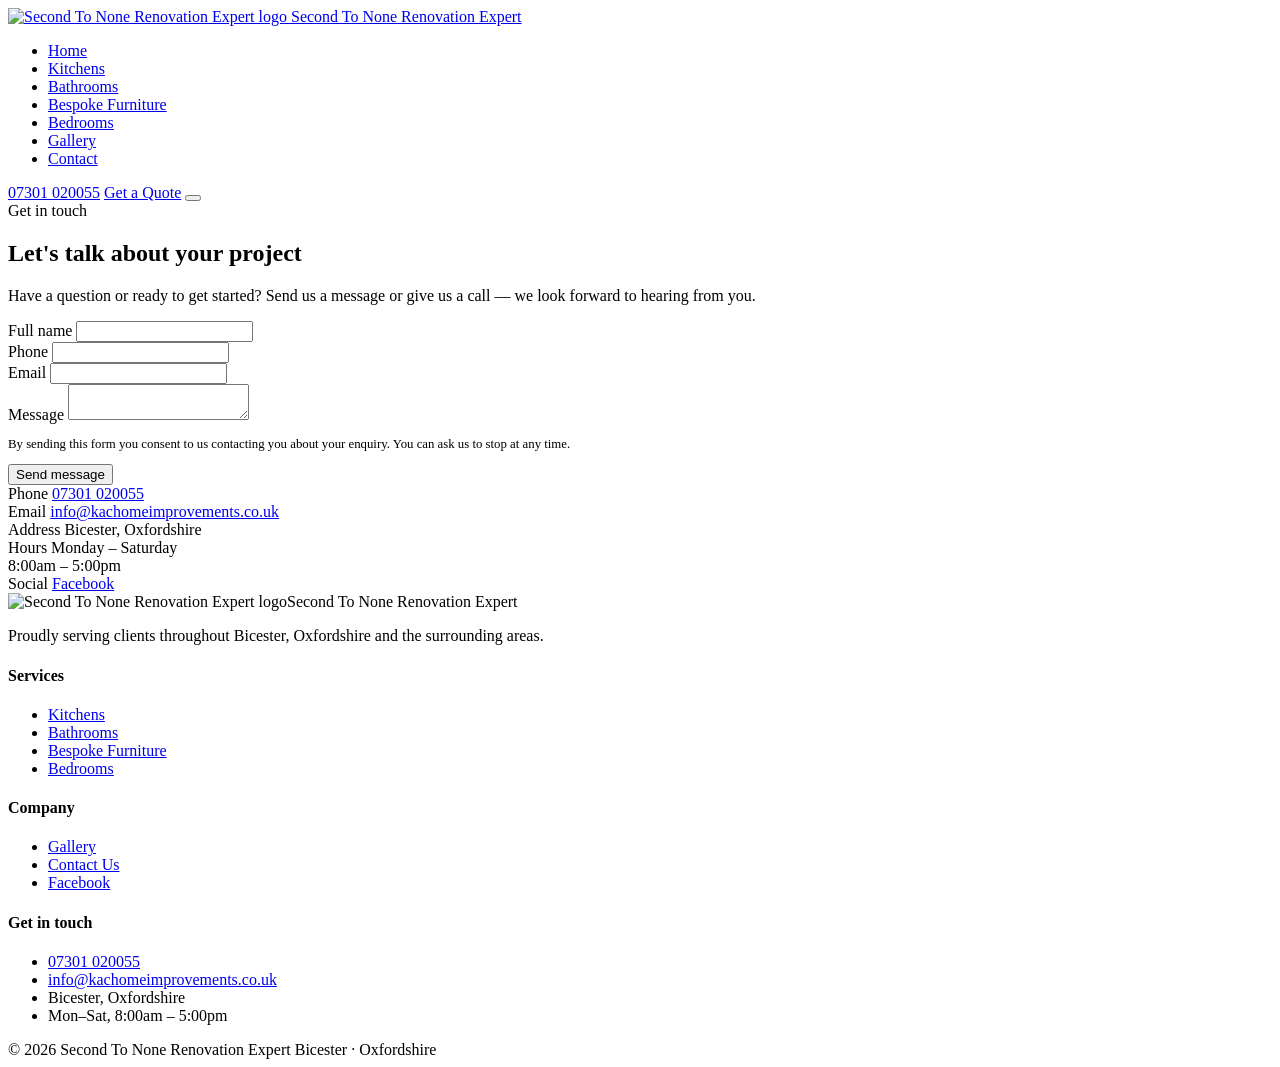
==== contact.html @ 5cae21c5 "changed text on pages and updated contact details" ====
<!DOCTYPE html>
<html lang="en-GB">
<head>
  <meta charset="UTF-8" />
  <meta name="viewport" content="width=device-width, initial-scale=1" />
  <title>Contact Us | Second To None Renovation Expert, Bicester, Oxfordshire</title>
  <meta name="description" content="Contact Second To None Renovation Expert in Bicester for kitchens, bathrooms, bespoke furniture and refurbishments across Oxfordshire. Call 07301 020055." />
  <link rel="stylesheet" href="css/style.css" />
  <link rel="preconnect" href="https://fonts.googleapis.com" />
  <link rel="preconnect" href="https://fonts.gstatic.com" crossorigin />
  <link href="https://fonts.googleapis.com/css2?family=Bricolage+Grotesque:opsz,wght@12..96,400;12..96,600;12..96,700;12..96,800&family=Inter:wght@400;500;600&family=Space+Mono:wght@400;700&display=swap" rel="stylesheet" />
</head>
<body>

  <header class="site-header">
    <div class="container header-inner">
      <a href="index.html" class="logo">
        <img src="images/logo.jpg" alt="Second To None Renovation Expert logo" class="logo-img" />
        <span>
          <span class="logo-mark">Second To None</span>
          <span class="logo-text">Renovation Expert</span>
        </span>
      </a>
      <nav>
        <ul class="nav-links">
          <li><a href="index.html">Home</a></li>
          <li><a href="kitchens.html">Kitchens</a></li>
          <li><a href="bathrooms.html">Bathrooms</a></li>
          <li><a href="furniture.html">Bespoke Furniture</a></li>
          <li><a href="bedrooms.html">Bedrooms</a></li>
          <li><a href="gallery.html">Gallery</a></li>
          <li><a href="contact.html" class="active">Contact</a></li>
        </ul>
      </nav>
      <div class="header-cta">
        <a href="tel:+447301020055" class="header-phone">07301 020055</a>
        <a href="contact.html" class="btn btn-primary">Get a Quote</a>
        <button class="nav-toggle" aria-label="Open menu"><span></span><span></span><span></span></button>
      </div>
    </div>
  </header>

  <section class="page-hero">
    <div class="container">
      <span class="eyebrow">Get in touch</span>
      <h1>Let's talk about your project</h1>
      <p>Have a question or ready to get started? Send us a message or give us a
         call &mdash; we look forward to hearing from you.</p>
    </div>
  </section>

  <section class="section">
    <div class="container contact-grid">

      <div class="reveal">
        <form class="contact-form"
              action="https://formspree.io/f/YOUR_FORM_ID"
              method="POST">
          <div>
            <label for="name">Full name</label>
            <input type="text" id="name" name="name" required />
          </div>
          <div>
            <label for="phone">Phone</label>
            <input type="tel" id="phone" name="phone" />
          </div>
          <div>
            <label for="email">Email</label>
            <input type="email" id="email" name="email" required />
          </div>
          <div>
            <label for="message">Message</label>
            <textarea id="message" name="message" required></textarea>
          </div>
          <p style="font-size:0.8rem;color:var(--muted);">
            By sending this form you consent to us contacting you about your
            enquiry. You can ask us to stop at any time.
          </p>
          <button type="submit" class="btn btn-primary">Send message</button>
        </form>
      </div>

          <div class="reveal">
        <div class="contact-detail">
          <span class="label">Phone</span>
          <a href="tel:+447301020055">07301 020055</a>
        </div>
        <div class="contact-detail">
          <span class="label">Email</span>
          <a href="mailto:info@kachomeimprovements.co.uk">info@kachomeimprovements.co.uk</a>
        </div>
        <div class="contact-detail">
          <span class="label">Address</span>
          <span>Bicester, Oxfordshire</span>
        </div>
        <div class="contact-detail">
          <span class="label">Hours</span>
          <span>Monday &ndash; Saturday<br />8:00am &ndash; 5:00pm</span>
        </div>
        <div class="contact-detail" style="border-bottom:none;">
          <span class="label">Social</span>
          <a href="https://www.facebook.com/SecondToNoneRenovationExpert/" target="_blank" rel="noopener">Facebook</a>
        </div>
      </div>

    </div>
  </section>

  <footer class="site-footer">
    <div class="container">
      <div class="footer-grid">
        <div class="footer-brand">
          <div class="logo"><img src="images/logo.jpg" alt="Second To None Renovation Expert logo" /><span><span class="logo-mark">Second To None</span> <span class="logo-text">Renovation Expert</span></span></div>
          <p>Proudly serving clients throughout Bicester, Oxfordshire and the surrounding areas.</p>
        </div>
        <div>
          <h4>Services</h4>
          <ul class="footer-links">
            <li><a href="kitchens.html">Kitchens</a></li>
            <li><a href="bathrooms.html">Bathrooms</a></li>
            <li><a href="furniture.html">Bespoke Furniture</a></li>
            <li><a href="bedrooms.html">Bedrooms</a></li>
          </ul>
        </div>
        <div>
          <h4>Company</h4>
          <ul class="footer-links">
            <li><a href="gallery.html">Gallery</a></li>
            <li><a href="contact.html">Contact Us</a></li>
            <li><a href="https://www.facebook.com/SecondToNoneRenovationExpert/" target="_blank" rel="noopener">Facebook</a></li>
          </ul>
        </div>
        <div>
          <h4>Get in touch</h4>
          <ul class="footer-links">
            <li><a href="tel:+447301020055">07301 020055</a></li>
            <li><a href="mailto:info@kachomeimprovements.co.uk">info@kachomeimprovements.co.uk</a></li>
            <li>Bicester, Oxfordshire</li>
            <li>Mon&ndash;Sat, 8:00am &ndash; 5:00pm</li>
          </ul>
        </div>
      </div>
      <div class="footer-bottom">
        <span>&copy; 2026 Second To None Renovation Expert</span>
        <span>Bicester &middot; Oxfordshire</span>
      </div>
    </div>
  </footer>

  <script src="js/main.js"></script>
</body>
</html>
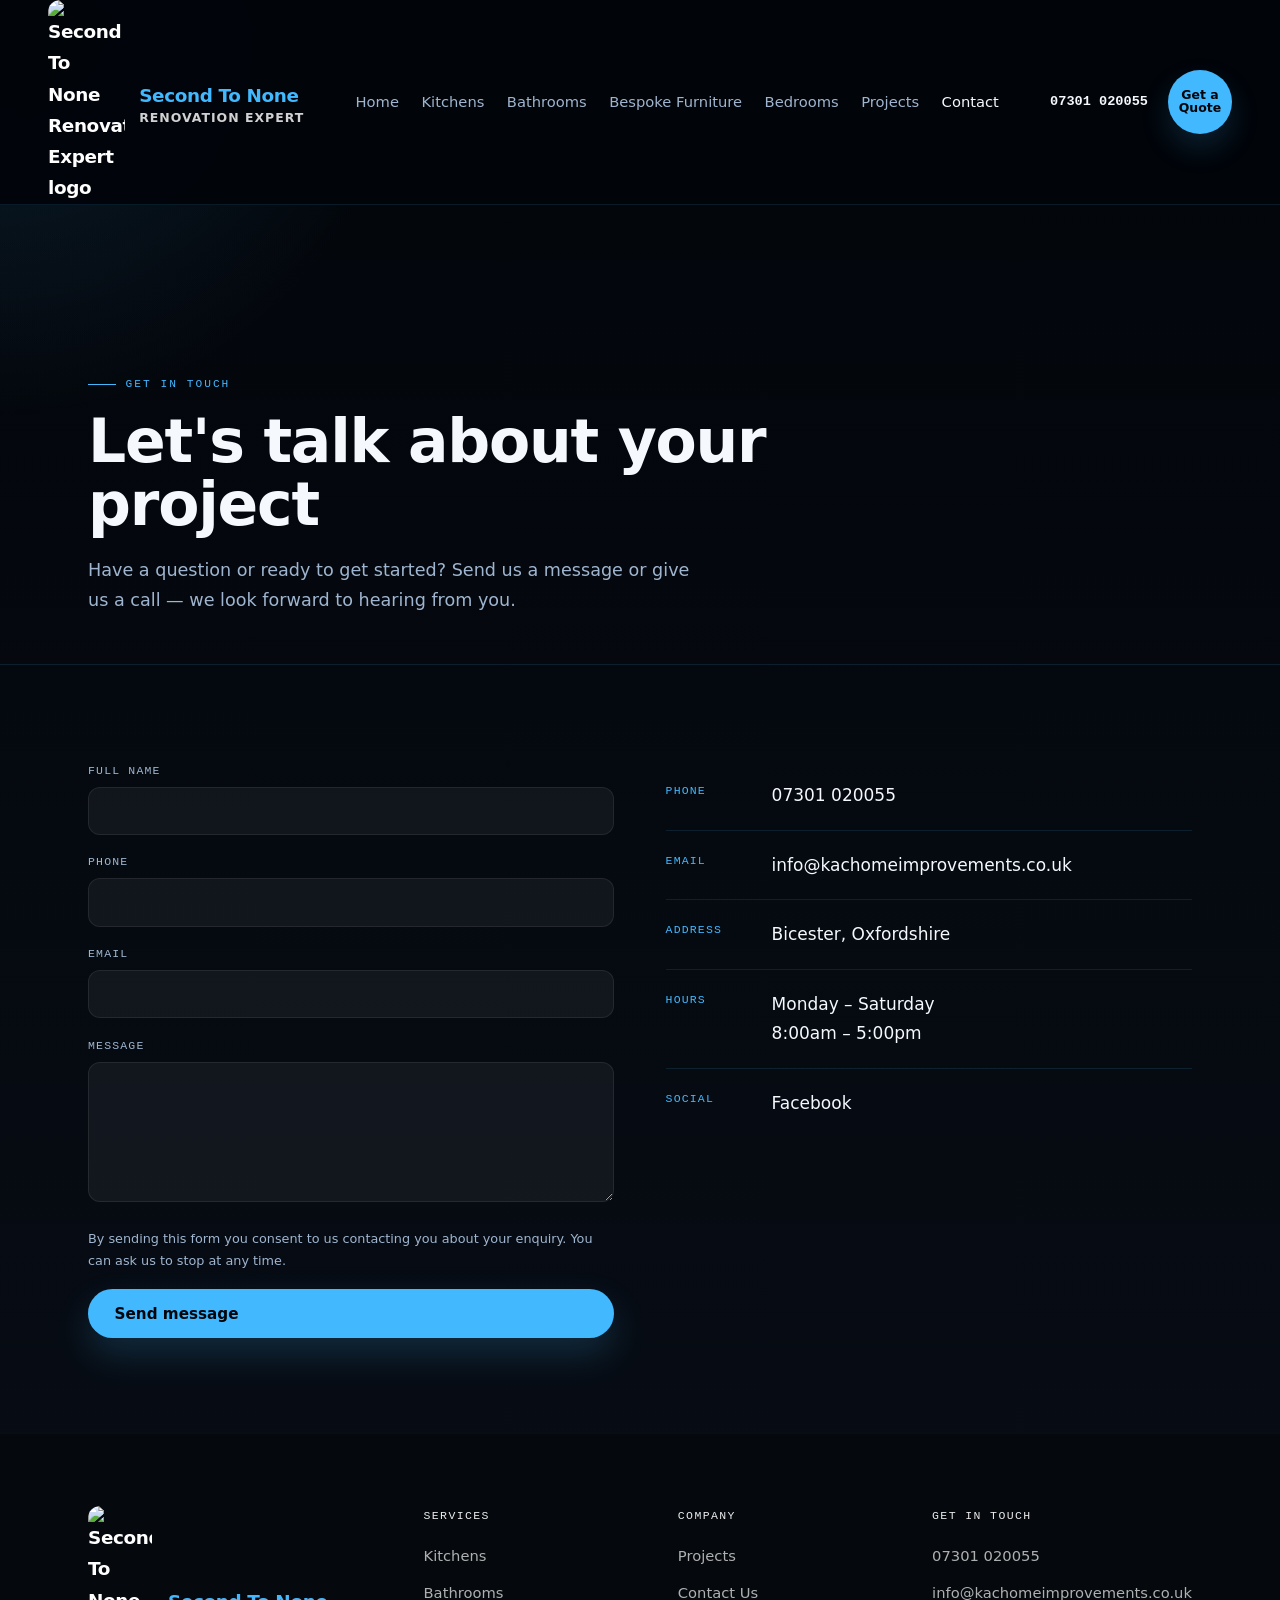
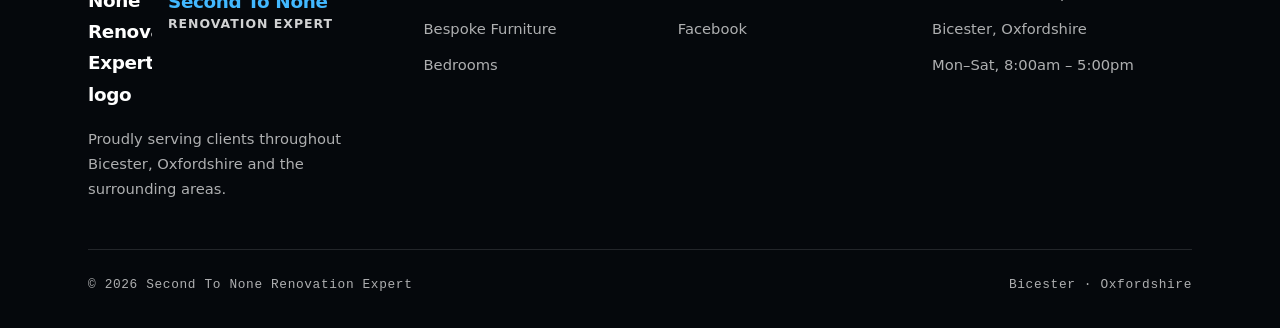
==== commit 40522ee6: "connected the company email to the contact me page" ====
--- a/contact.html
+++ b/contact.html
@@ -28,7 +28,7 @@
           <li><a href="bathrooms.html">Bathrooms</a></li>
           <li><a href="furniture.html">Bespoke Furniture</a></li>
           <li><a href="bedrooms.html">Bedrooms</a></li>
-          <li><a href="gallery.html">Gallery</a></li>
+          <li><a href="projects.html">Projects</a></li>
           <li><a href="contact.html" class="active">Contact</a></li>
         </ul>
       </nav>
@@ -54,8 +54,11 @@
 
       <div class="reveal">
         <form class="contact-form"
-              action="https://formspree.io/f/YOUR_FORM_ID"
+              action="https://formsubmit.co/second2nonerenovations@gmail.com"
               method="POST">
+          <input type="hidden" name="_subject" value="New enquiry from website" />
+          <input type="hidden" name="_template" value="table" />
+          <input type="hidden" name="_captcha" value="false" />
           <div>
             <label for="name">Full name</label>
             <input type="text" id="name" name="name" required />
@@ -125,7 +128,7 @@
         <div>
           <h4>Company</h4>
           <ul class="footer-links">
-            <li><a href="gallery.html">Gallery</a></li>
+            <li><a href="projects.html">Projects</a></li>
             <li><a href="contact.html">Contact Us</a></li>
             <li><a href="https://www.facebook.com/SecondToNoneRenovationExpert/" target="_blank" rel="noopener">Facebook</a></li>
           </ul>
--- a/css/style.css
+++ b/css/style.css
@@ -0,0 +1,1012 @@
+/* =================================================================
+   K.A.C Home Improvements - main stylesheet
+   One file styles the whole site. Edit colours and fonts here once
+   and every page updates.
+   ================================================================= */
+
+/* -----------------------------------------------------------------
+   1. DESIGN TOKENS
+   These are the site's colours, fonts and spacing in one place.
+   Change a value here and it changes everywhere.
+   ----------------------------------------------------------------- */
+:root {
+  /* Colours */
+  --ink: #f5f8fc;          /* light text for dark background */
+  --forest: #07090f;       /* deep black used for dark sections */
+  --forest-2: #101827;     /* slightly lighter surface for cards */
+  --brass: #42b8ff;        /* bright accent for buttons and highlights */
+  --brass-dark: #1f76b3;   /* darker blue for hover states */
+  --paper: #02050a;        /* rich page background */
+  --stone: #111a26;        /* muted surface for cards and borders */
+  --surface: #101828;      /* card surface on dark background */
+  --sage: rgba(66, 184, 255, 0.12); /* cool glassy overlay */
+  --muted: #9fb5cf;        /* soft blue-grey for secondary text */
+
+  /* A faint hairline colour used for thin dividing lines */
+  --line: rgba(66, 184, 255, 0.12);
+
+  /* Fonts */
+  --font-display: "Bricolage Grotesque", system-ui, sans-serif; /* headings */
+  --font-body: "Inter", system-ui, sans-serif;                  /* normal text */
+  --font-mono: "Space Mono", ui-monospace, monospace;           /* small labels */
+
+  /* Page width and standard spacing */
+  --max-width: 1200px;
+  --gap: clamp(1.5rem, 4vw, 4rem);
+}
+
+/* -----------------------------------------------------------------
+   2. BASE RESET
+   A few sensible defaults so things look the same in every browser.
+   ----------------------------------------------------------------- */
+* {
+  margin: 0;
+  padding: 0;
+  box-sizing: border-box;
+}
+
+html {
+  scroll-behavior: smooth;
+}
+
+body {
+  font-family: var(--font-body);
+  color: var(--ink);
+  background: radial-gradient(circle at top left, rgba(66, 184, 255, 0.14), transparent 18%), linear-gradient(180deg, #02050a 0%, #090f18 100%);
+  line-height: 1.7;
+  font-size: 1.0625rem;
+  -webkit-font-smoothing: antialiased;
+  overflow-x: hidden; /* safety: never allow sideways scrolling */
+}
+
+img {
+  max-width: 100%;
+  display: block;
+}
+
+a {
+  color: inherit;
+  text-decoration: none;
+}
+
+/* -----------------------------------------------------------------
+   3. SHARED HELPERS
+   Small reusable pieces used across many pages.
+   ----------------------------------------------------------------- */
+
+/* Keeps content centred and stops it getting too wide */
+.container {
+  width: 100%;
+  max-width: var(--max-width);
+  margin: 0 auto;
+  padding: 0 clamp(1.25rem, 5vw, 3rem);
+}
+
+/* The small monospaced label, e.g. "01 / KITCHENS" */
+.eyebrow {
+  font-family: var(--font-mono);
+  font-size: 0.7rem;
+  letter-spacing: 0.18em;
+  text-transform: uppercase;
+  color: var(--brass);
+  display: inline-flex;
+  align-items: center;
+  gap: 0.6rem;
+}
+
+/* A short brass line often shown next to the eyebrow */
+.eyebrow::before {
+  content: "";
+  width: 1.75rem;
+  height: 1px;
+  background: var(--brass);
+}
+
+/* All main headings use the display font and tight spacing */
+h1, h2, h3 {
+  font-family: var(--font-display);
+  line-height: 1.05;
+  letter-spacing: -0.02em;
+  font-weight: 700;
+}
+
+h1 { font-size: clamp(2.5rem, 6vw, 4.75rem); }
+h2 { font-size: clamp(1.9rem, 3.8vw, 3rem); }
+h3 { font-size: 1.3rem; }
+
+/* Buttons -------------------------------------------------------- */
+.btn {
+  display: inline-flex;
+  align-items: center;
+  gap: 0.55rem;
+  font-family: var(--font-body);
+  font-weight: 600;
+  font-size: 0.95rem;
+  padding: 0.9rem 1.6rem;
+  border-radius: 999px;
+  border: 1px solid transparent;
+  cursor: pointer;
+  transition: background 0.2s ease, color 0.2s ease, transform 0.2s ease, border-color 0.2s ease;
+}
+
+/* Solid accent button */
+.btn-primary {
+  background: var(--brass);
+  color: #02050a;
+  border-color: transparent;
+  box-shadow: 0 16px 35px rgba(66, 184, 255, 0.18);
+}
+.btn-primary:hover {
+  background: var(--brass-dark);
+  transform: translateY(-2px);
+}
+
+/* Outlined button - secondary action */
+.btn-outline {
+  background: transparent;
+  border-color: var(--brass);
+  color: var(--brass);
+}
+.btn-outline:hover {
+  background: rgba(66, 184, 255, 0.12);
+  color: #fff;
+  transform: translateY(-2px);
+}
+
+/* A lighter outline used on dark backgrounds */
+.btn-outline-light {
+  background: transparent;
+  border-color: rgba(255, 255, 255, 0.4);
+  color: #fff;
+}
+.btn-outline-light:hover {
+  background: #fff;
+  color: var(--ink);
+  transform: translateY(-2px);
+}
+
+/* -----------------------------------------------------------------
+   4. HEADER + NAVIGATION
+   Sticky bar at the top of every page.
+   ----------------------------------------------------------------- */
+.site-header {
+  position: sticky;
+  top: 0;
+  z-index: 100;
+  background: rgba(2, 5, 10, 0.96);
+  backdrop-filter: blur(10px);
+  border-bottom: 1px solid rgba(66, 184, 255, 0.12);
+  padding: 0 clamp(1rem, 3vw, 2rem);
+}
+
+.header-inner {
+  display: flex;
+  align-items: center;
+  justify-content: space-between;
+  gap: 1.5rem;
+  min-height: 88px;
+  padding: 0 0.5rem;
+}
+
+/* The logo / company name */
+.logo {
+  font-family: var(--font-display);
+  font-weight: 800;
+  font-size: 1.15rem;
+  letter-spacing: -0.02em;
+  display: inline-flex;
+  align-items: center;
+  gap: 0.9rem;
+  color: #fff;
+}
+.logo-img {
+  width: 4.8rem;
+  height: auto;
+  display: block;
+  border-radius: 0.75rem;
+}
+.logo .logo-mark {
+  color: var(--brass);
+  display: block;
+}
+.logo .logo-text {
+  color: rgba(255, 255, 255, 0.82);
+  font-family: var(--font-body);
+  font-size: 0.78rem;
+  font-weight: 600;
+  letter-spacing: 0.08em;
+  line-height: 1.05;
+  text-transform: uppercase;
+  display: block;
+}
+
+/* The list of nav links */
+.nav-links {
+  display: flex;
+  align-items: center;
+  gap: 1.4rem;
+  list-style: none;
+}
+.nav-links a {
+  font-size: 0.92rem;
+  font-weight: 500;
+  color: var(--muted);
+  transition: color 0.2s ease;
+  white-space: nowrap;
+}
+.nav-links a:hover,
+.nav-links a.active {
+  color: var(--ink);
+}
+
+/* The phone number / call button on the right of the header */
+.header-cta {
+  display: flex;
+  align-items: center;
+  gap: 1rem;
+}
+.header-phone {
+  font-family: var(--font-mono);
+  font-size: 0.85rem;
+  font-weight: 700;
+  white-space: nowrap;
+}
+
+/* Make the top-right 'Get a Quote' action a perfect circular CTA */
+.header-cta .btn-primary {
+  width: 64px;
+  height: 64px;
+  padding: 0;
+  border-radius: 50%;
+  display: inline-flex;
+  align-items: center;
+  justify-content: center;
+  text-align: center;
+  line-height: 1;
+  font-size: 0.78rem;
+  box-shadow: 0 14px 30px rgba(66, 184, 255, 0.16);
+  white-space: normal; /* allow wrapping but keep centered */
+}
+
+/* Slightly increase gap so the phone and CTA breathe */
+.header-cta { gap: 1.25rem; }
+
+/* Ensure the circular CTA sits vertically centered in the header */
+.site-header .header-cta .btn-primary { margin-top: 0; }
+
+/* The hamburger button - hidden on desktop, shown on mobile */
+.nav-toggle {
+  display: none;
+  background: none;
+  border: none;
+  cursor: pointer;
+  padding: 0.5rem;
+}
+.nav-toggle span {
+  display: block;
+  width: 24px;
+  height: 2px;
+  background: var(--ink);
+  margin: 5px 0;
+  transition: transform 0.3s ease, opacity 0.3s ease;
+}
+
+/* -----------------------------------------------------------------
+   5. HERO (top section of the home page)
+   ----------------------------------------------------------------- */
+.hero {
+  position: relative;
+  overflow: hidden;
+  padding: clamp(3.5rem, 8vw, 6.5rem) 0 clamp(3rem, 6vw, 5rem);
+  background: transparent;
+  border-radius: 32px;
+  min-height: 650px;
+}
+.hero-background {
+  position: absolute;
+  inset: 0;
+  z-index: 0;
+}
+.hero-bg-slide {
+  position: absolute;
+  inset: 0;
+  background-size: cover;
+  background-position: center;
+  opacity: 0;
+  transition: opacity 1.2s ease;
+  filter: brightness(0.45) saturate(0.95) contrast(1.05);
+}
+.hero-bg-slide::after {
+  content: "";
+  position: absolute;
+  inset: 0;
+  background: linear-gradient(180deg, rgba(2, 5, 10, 0.08), rgba(2, 5, 10, 0.84));
+}
+.hero-bg-slide.active {
+  opacity: 1;
+}
+.hero-grid {
+  position: relative;
+  z-index: 1;
+  display: grid;
+  grid-template-columns: 1fr;
+  gap: var(--gap);
+  align-items: center;
+  justify-items: start;
+}
+.hero-text {
+  max-width: 42rem;
+  padding-top: 6rem;
+}
+.hero-logo {
+  position: absolute;
+  top: 2rem;
+  left: 2rem;
+  width: 11rem;
+  z-index: 3;
+}
+.hero-logo img {
+  width: 100%;
+  height: auto;
+  display: block;
+}
+.hero-image {
+  width: 100%;
+  max-width: 35rem;
+}
+.hero-carousel {
+  position: relative;
+  border-radius: 28px;
+  overflow: hidden;
+  border: 1px solid rgba(255, 255, 255, 0.08);
+  min-height: 520px;
+  background: rgba(255, 255, 255, 0.03);
+}
+.hero-slide {
+  position: absolute;
+  inset: 0;
+  background-size: cover;
+  background-position: center;
+  opacity: 0;
+  transition: opacity 0.6s ease;
+  display: flex;
+  align-items: flex-end;
+  justify-content: flex-start;
+}
+.hero-slide.active {
+  opacity: 1;
+}
+.hero-slide::after {
+  content: "";
+  position: absolute;
+  inset: 0;
+  background: linear-gradient(180deg, transparent 40%, rgba(2, 5, 10, 0.55));
+}
+.slide-label {
+  position: relative;
+  z-index: 1;
+  font-family: var(--font-mono);
+  font-size: 0.75rem;
+  color: rgba(255, 255, 255, 0.9);
+  text-transform: uppercase;
+  letter-spacing: 0.12em;
+  padding: 1rem 1.25rem 1.25rem;
+  line-height: 1.3;
+}
+.hero-arrow {
+  position: absolute;
+  top: 50%;
+  transform: translateY(-50%);
+  width: 3rem;
+  height: 3rem;
+  border-radius: 999px;
+  border: 1px solid rgba(255, 255, 255, 0.15);
+  background: rgba(2, 5, 10, 0.6);
+  color: #fff;
+  display: inline-flex;
+  align-items: center;
+  justify-content: center;
+  cursor: pointer;
+  z-index: 2;
+}
+.hero-arrow:hover {
+  background: rgba(66, 184, 255, 0.22);
+}
+.hero-arrow-prev {
+  left: 1rem;
+}
+.hero-arrow-next {
+  right: 1rem;
+}
+.hero-dots {
+  position: absolute;
+  left: 50%;
+  bottom: 1rem;
+  transform: translateX(-50%);
+  display: flex;
+  gap: 0.65rem;
+  z-index: 2;
+}
+.hero-dot {
+  width: 0.85rem;
+  height: 0.85rem;
+  border-radius: 50%;
+  background: rgba(255, 255, 255, 0.25);
+  border: 1px solid rgba(255, 255, 255, 0.4);
+  cursor: pointer;
+}
+.hero-dot.active {
+  background: rgb(66, 184, 255);
+  border-color: rgba(66, 184, 255, 0.7);
+}
+.hero h1 {
+  margin: 1.25rem 0;
+}
+.hero h1 .accent {
+  color: var(--brass);
+}
+.hero-lead {
+  font-size: 1.15rem;
+  color: var(--muted);
+  max-width: 38ch;
+  margin-bottom: 2rem;
+}
+.hero-actions {
+  display: flex;
+  flex-wrap: wrap;
+  gap: 1rem;
+  margin-bottom: 2.5rem;
+}
+
+/* The little trust line under the buttons, e.g. "20+ years..." */
+.hero-trust {
+  display: flex;
+  flex-wrap: wrap;
+  gap: 1.5rem;
+  font-family: var(--font-mono);
+  font-size: 0.72rem;
+  letter-spacing: 0.08em;
+  text-transform: uppercase;
+  color: var(--muted);
+}
+.hero-trust span {
+  display: flex;
+  align-items: center;
+  gap: 0.5rem;
+}
+.hero-trust span::before {
+  content: "";
+  width: 6px;
+  height: 6px;
+  background: var(--brass);
+  border-radius: 50%;
+}
+
+/* -----------------------------------------------------------------
+   6. IMAGE SLOTS
+   Placeholder boxes where your dad can drop in real project photos.
+   To add a real photo: put an <img> inside, or set a background-image.
+   ----------------------------------------------------------------- */
+.img-slot {
+  position: relative;
+  background: rgba(255, 255, 255, 0.04);
+  border: 1px solid rgba(66, 184, 255, 0.14);
+  border-radius: 28px;
+  overflow: hidden;
+  aspect-ratio: 4 / 5;
+  display: flex;
+  align-items: center;
+  justify-content: center;
+  box-shadow: inset 0 1px 0 rgba(255, 255, 255, 0.06), 0 20px 45px rgba(0, 0, 0, 0.22);
+}
+.img-slot img {
+  width: 100%;
+  height: 100%;
+  object-fit: cover;
+}
+/* The label shown while the box is still empty */
+.img-slot .slot-label {
+  font-family: var(--font-mono);
+  font-size: 0.7rem;
+  letter-spacing: 0.12em;
+  text-transform: uppercase;
+  color: rgba(255, 255, 255, 0.85);
+  text-align: center;
+  padding: 1rem;
+  opacity: 0.85;
+}
+
+/* -----------------------------------------------------------------
+   7. SECTIONS - general spacing for blocks of content
+   ----------------------------------------------------------------- */
+.section {
+  padding: clamp(3.5rem, 8vw, 6rem) 0;
+}
+.section-head {
+  max-width: 60ch;
+  margin-bottom: 3rem;
+}
+.section-head h2 {
+  margin: 1rem 0 1rem;
+}
+.section-head p {
+  color: var(--muted);
+}
+
+/* A dark green section (used for "about" and call-to-action bands) */
+.section-dark {
+  background: #070a12;
+  color: var(--ink);
+}
+.section-dark .eyebrow { color: var(--brass); }
+.section-dark .section-head p { color: rgba(245, 248, 252, 0.82); }
+
+/* -----------------------------------------------------------------
+   8. SERVICES LIST (the four numbered service cards on the home page)
+   ----------------------------------------------------------------- */
+.services {
+  display: grid;
+  grid-template-columns: repeat(2, 1fr);
+  gap: 1px;
+  background: var(--line); /* the gap colour shows as thin lines */
+  border: 1px solid var(--line);
+}
+.service-card {
+  background: var(--surface);
+  padding: 2.25rem;
+  display: flex;
+  flex-direction: column;
+  gap: 0.75rem;
+  border: 1px solid rgba(66, 184, 255, 0.08);
+  transition: background 0.25s ease, transform 0.25s ease, border-color 0.25s ease;
+}
+.service-card:hover {
+  background: rgba(66, 184, 255, 0.08);
+  transform: translateY(-2px);
+  border-color: var(--brass);
+}
+.service-num {
+  font-family: var(--font-mono);
+  font-size: 0.8rem;
+  color: var(--brass);
+  letter-spacing: 0.1em;
+}
+.service-card h3 {
+  font-size: 1.45rem;
+}
+.service-card p {
+  color: var(--muted);
+  font-size: 0.98rem;
+  flex-grow: 1;
+}
+.service-link {
+  font-family: var(--font-mono);
+  font-size: 0.75rem;
+  letter-spacing: 0.1em;
+  text-transform: uppercase;
+  color: var(--ink);
+  display: inline-flex;
+  align-items: center;
+  gap: 0.4rem;
+  transition: gap 0.2s ease, color 0.2s ease;
+}
+.service-card:hover .service-link {
+  color: var(--brass);
+  gap: 0.8rem;
+}
+
+/* -----------------------------------------------------------------
+   9. ABOUT / FEATURE ROW (text beside a list of points)
+   ----------------------------------------------------------------- */
+.split {
+  display: grid;
+  grid-template-columns: 1fr 1fr;
+  gap: var(--gap);
+  align-items: center;
+}
+.feature-list {
+  list-style: none;
+  display: grid;
+  gap: 1.25rem;
+  margin-top: 2rem;
+}
+.feature-list li {
+  display: flex;
+  gap: 1rem;
+  align-items: flex-start;
+}
+.feature-list .check {
+  flex-shrink: 0;
+  width: 1.4rem;
+  height: 1.4rem;
+  margin-top: 0.2rem;
+  border-radius: 50%;
+  background: var(--brass);
+  color: #fff;
+  display: flex;
+  align-items: center;
+  justify-content: center;
+  font-size: 0.8rem;
+}
+
+/* -----------------------------------------------------------------
+   10. STATS STRIP (small row of facts)
+   ----------------------------------------------------------------- */
+.stats {
+  display: grid;
+  grid-template-columns: repeat(3, 1fr);
+  gap: var(--gap);
+  border-top: 1px solid rgba(255, 255, 255, 0.15);
+  padding-top: 3rem;
+  margin-top: 3rem;
+}
+.stat .num {
+  font-family: var(--font-display);
+  font-size: clamp(2.25rem, 5vw, 3.25rem);
+  font-weight: 700;
+  color: var(--brass);
+  line-height: 1;
+}
+.stat .label {
+  font-family: var(--font-mono);
+  font-size: 0.72rem;
+  letter-spacing: 0.1em;
+  text-transform: uppercase;
+  color: rgba(244, 243, 239, 0.75);
+  margin-top: 0.6rem;
+}
+
+/* -----------------------------------------------------------------
+   11. GALLERY GRID
+   ----------------------------------------------------------------- */
+.gallery-grid {
+  display: grid;
+  grid-template-columns: repeat(3, 1fr);
+  gap: 1rem;
+}
+.gallery-grid .img-slot {
+  aspect-ratio: 1 / 1;
+}
+
+/* -----------------------------------------------------------------
+   12. CALL-TO-ACTION BAND (bottom of most pages)
+   ----------------------------------------------------------------- */
+.cta-band {
+  text-align: center;
+}
+.cta-band h2 {
+  margin-bottom: 1.25rem;
+}
+.cta-band p {
+  color: rgba(244, 243, 239, 0.8);
+  max-width: 50ch;
+  margin: 0 auto 2rem;
+}
+
+/* -----------------------------------------------------------------
+   13. CONTACT PAGE
+   ----------------------------------------------------------------- */
+.contact-grid {
+  display: grid;
+  grid-template-columns: 1fr 1fr;
+  gap: var(--gap);
+}
+.contact-form {
+  display: grid;
+  gap: 1.1rem;
+}
+.contact-form label {
+  font-family: var(--font-mono);
+  font-size: 0.72rem;
+  letter-spacing: 0.1em;
+  text-transform: uppercase;
+  color: var(--muted);
+  display: block;
+  margin-bottom: 0.4rem;
+}
+.contact-form input,
+.contact-form textarea {
+  width: 100%;
+  font-family: var(--font-body);
+  font-size: 1rem;
+  padding: 0.85rem 1rem;
+  background: rgba(255, 255, 255, 0.05);
+  border: 1px solid rgba(255, 255, 255, 0.08);
+  border-radius: 12px;
+  color: var(--ink);
+}
+.contact-form input:focus,
+.contact-form textarea:focus {
+  outline: 2px solid var(--brass);
+  outline-offset: 1px;
+}
+.contact-form textarea {
+  min-height: 140px;
+  resize: vertical;
+}
+
+/* A single contact detail line (phone, email, address) */
+.contact-detail {
+  display: flex;
+  gap: 1rem;
+  padding: 1.25rem 0;
+  border-bottom: 1px solid var(--line);
+}
+.contact-detail .label {
+  font-family: var(--font-mono);
+  font-size: 0.72rem;
+  letter-spacing: 0.1em;
+  text-transform: uppercase;
+  color: var(--brass);
+  min-width: 90px;
+}
+
+/* -----------------------------------------------------------------
+   14. FOOTER
+   ----------------------------------------------------------------- */
+.site-footer {
+  background: #05080c;
+  color: rgba(255, 255, 255, 0.68);
+  padding: clamp(3rem, 6vw, 4.5rem) 0 2rem;
+  font-size: 0.92rem;
+}
+.footer-grid {
+  display: grid;
+  grid-template-columns: 1.4fr 1fr 1fr 1fr;
+  gap: var(--gap);
+  margin-bottom: 3rem;
+}
+.footer-grid h4 {
+  font-family: var(--font-mono);
+  font-size: 0.72rem;
+  letter-spacing: 0.12em;
+  text-transform: uppercase;
+  color: rgba(255, 255, 255, 0.92);
+  margin-bottom: 1.1rem;
+  font-weight: 400;
+}
+.footer-brand .logo {
+  display: inline-flex;
+  align-items: center;
+  gap: 1rem;
+  color: #fff;
+  margin-bottom: 1rem;
+}
+.footer-brand .logo img {
+  width: 4rem;
+  height: auto;
+  border-radius: 0.75rem;
+}
+.footer-links {
+  list-style: none;
+  display: grid;
+  gap: 0.7rem;
+}
+.footer-links a:hover {
+  color: var(--brass);
+}
+.footer-bottom {
+  border-top: 1px solid rgba(255, 255, 255, 0.12);
+  padding-top: 1.5rem;
+  display: flex;
+  flex-wrap: wrap;
+  justify-content: space-between;
+  gap: 1rem;
+  font-size: 0.8rem;
+  font-family: var(--font-mono);
+  letter-spacing: 0.05em;
+}
+
+/* -----------------------------------------------------------------
+   15. PAGE HEADER (inner page hero with optional image slideshow)
+   ----------------------------------------------------------------- */
+.page-hero {
+  position: relative;
+  overflow: hidden;
+  min-height: 460px;
+  display: flex;
+  align-items: flex-end;
+  padding: clamp(3rem, 7vw, 5rem) 0 clamp(2rem, 4vw, 3rem);
+  border-bottom: 1px solid var(--line);
+}
+.page-hero .container {
+  position: relative;
+  z-index: 1;
+}
+.page-hero h1 {
+  font-size: clamp(2.25rem, 5vw, 3.75rem);
+  margin: 1rem 0 1.25rem;
+  max-width: 18ch;
+}
+.page-hero p {
+  color: var(--muted);
+  max-width: 55ch;
+  font-size: 1.1rem;
+}
+
+/* Background slides */
+.page-hero-bg {
+  position: absolute;
+  inset: 0;
+  z-index: 0;
+}
+.page-hero-slide {
+  position: absolute;
+  inset: 0;
+  background-size: cover;
+  background-position: center;
+  opacity: 0;
+  transition: opacity 1.2s ease;
+  filter: brightness(0.35) saturate(0.9);
+}
+.page-hero-slide::after {
+  content: "";
+  position: absolute;
+  inset: 0;
+  background: linear-gradient(180deg, rgba(2,5,10,0.1) 0%, rgba(2,5,10,0.72) 100%);
+}
+.page-hero-slide.active {
+  opacity: 1;
+}
+
+/* Prev / Next arrows */
+.page-hero-arrow {
+  position: absolute;
+  top: 50%;
+  transform: translateY(-50%);
+  width: 3rem;
+  height: 3rem;
+  border-radius: 999px;
+  border: 1px solid rgba(255,255,255,0.18);
+  background: rgba(2,5,10,0.55);
+  color: #fff;
+  font-size: 1.1rem;
+  display: flex;
+  align-items: center;
+  justify-content: center;
+  cursor: pointer;
+  z-index: 2;
+  transition: background 0.2s ease;
+}
+.page-hero-arrow:hover {
+  background: rgba(66,184,255,0.25);
+}
+.page-hero-arrow-prev { left: 1.25rem; }
+.page-hero-arrow-next { right: 1.25rem; }
+
+/* -----------------------------------------------------------------
+   16. SMALL SCROLL-IN ANIMATION
+   Elements with class "reveal" fade up as they enter the screen.
+   Controlled by js/main.js.
+   ----------------------------------------------------------------- */
+/* By default (no JavaScript) content is fully visible.
+   The hidden start state only applies once JS adds the "js" class to
+   <html>, so the page can never hide content if a script fails. */
+.js .reveal {
+  opacity: 0;
+  transform: translateY(20px);
+  transition: opacity 0.6s ease, transform 0.6s ease;
+}
+.js .reveal.is-visible {
+  opacity: 1;
+  transform: translateY(0);
+}
+
+/* -----------------------------------------------------------------
+   17. RESPONSIVE - rules for tablets and phones
+   ----------------------------------------------------------------- */
+@media (max-width: 1024px) {
+  /* Stack the two-column layouts into one column */
+  .hero-grid,
+  .split,
+  .contact-grid {
+    grid-template-columns: 1fr;
+  }
+  .services {
+    grid-template-columns: 1fr;
+  }
+  .stats {
+    grid-template-columns: 1fr;
+    gap: 2rem;
+  }
+  .gallery-grid {
+    grid-template-columns: repeat(2, 1fr);
+  }
+  .footer-grid {
+    grid-template-columns: 1fr 1fr;
+  }
+
+  /* Hide the desktop nav and show the hamburger button */
+  .nav-toggle {
+    display: block;
+  }
+  .nav-links {
+    position: fixed;
+    inset: 88px 0 auto 0;
+    flex-direction: column;
+    align-items: flex-start;
+    gap: 0;
+    background: rgba(2, 5, 10, 0.98);
+    border-bottom: 1px solid rgba(66, 184, 255, 0.12);
+    padding: 1.25rem clamp(1.25rem, 5vw, 3rem);
+    /* Hidden by default - shown when the menu is open */
+    display: none;
+  }
+  .nav-links.open {
+    display: flex;
+  }
+  .nav-links li {
+    width: 100%;
+  }
+  .nav-links a {
+    display: block;
+    padding: 0.85rem 0;
+    width: 100%;
+    border-bottom: 1px solid var(--line);
+    font-size: 1.05rem;
+  }
+  /* On mobile, show the phone (tap to call) and hide the quote button. */
+  .header-phone {
+    display: inline-block;
+  }
+  .header-cta .btn-primary {
+    display: none;
+  }
+
+  /* Shrink logo so it fits on tablet/mobile widths */
+  .logo-img {
+    width: 3.4rem;
+  }
+  .logo {
+    font-size: 1rem;
+    gap: 0.6rem;
+  }
+  .header-inner {
+    min-height: 70px;
+  }
+}
+
+@media (max-width: 600px) {
+  /* On narrow phones hide "Renovation Expert" subtitle and shrink the logo image */
+  .site-header .logo-text {
+    display: none;
+  }
+  .logo-img {
+    width: 2.8rem;
+  }
+  .logo {
+    font-size: 0.95rem;
+    gap: 0.5rem;
+  }
+  .header-phone {
+    font-size: 0.78rem;
+  }
+}
+
+@media (max-width: 380px) {
+  /* On very small phones hide the phone number so just logo + hamburger remain */
+  .header-phone {
+    display: none;
+  }
+}
+
+@media (max-width: 520px) {
+  .gallery-grid {
+    grid-template-columns: 1fr;
+  }
+  .footer-grid {
+    grid-template-columns: 1fr;
+  }
+}
+
+/* Respect users who prefer no motion */
+@media (prefers-reduced-motion: reduce) {
+  * {
+    scroll-behavior: auto !important;
+    transition: none !important;
+  }
+  .reveal {
+    opacity: 1;
+    transform: none;
+  }
+}
